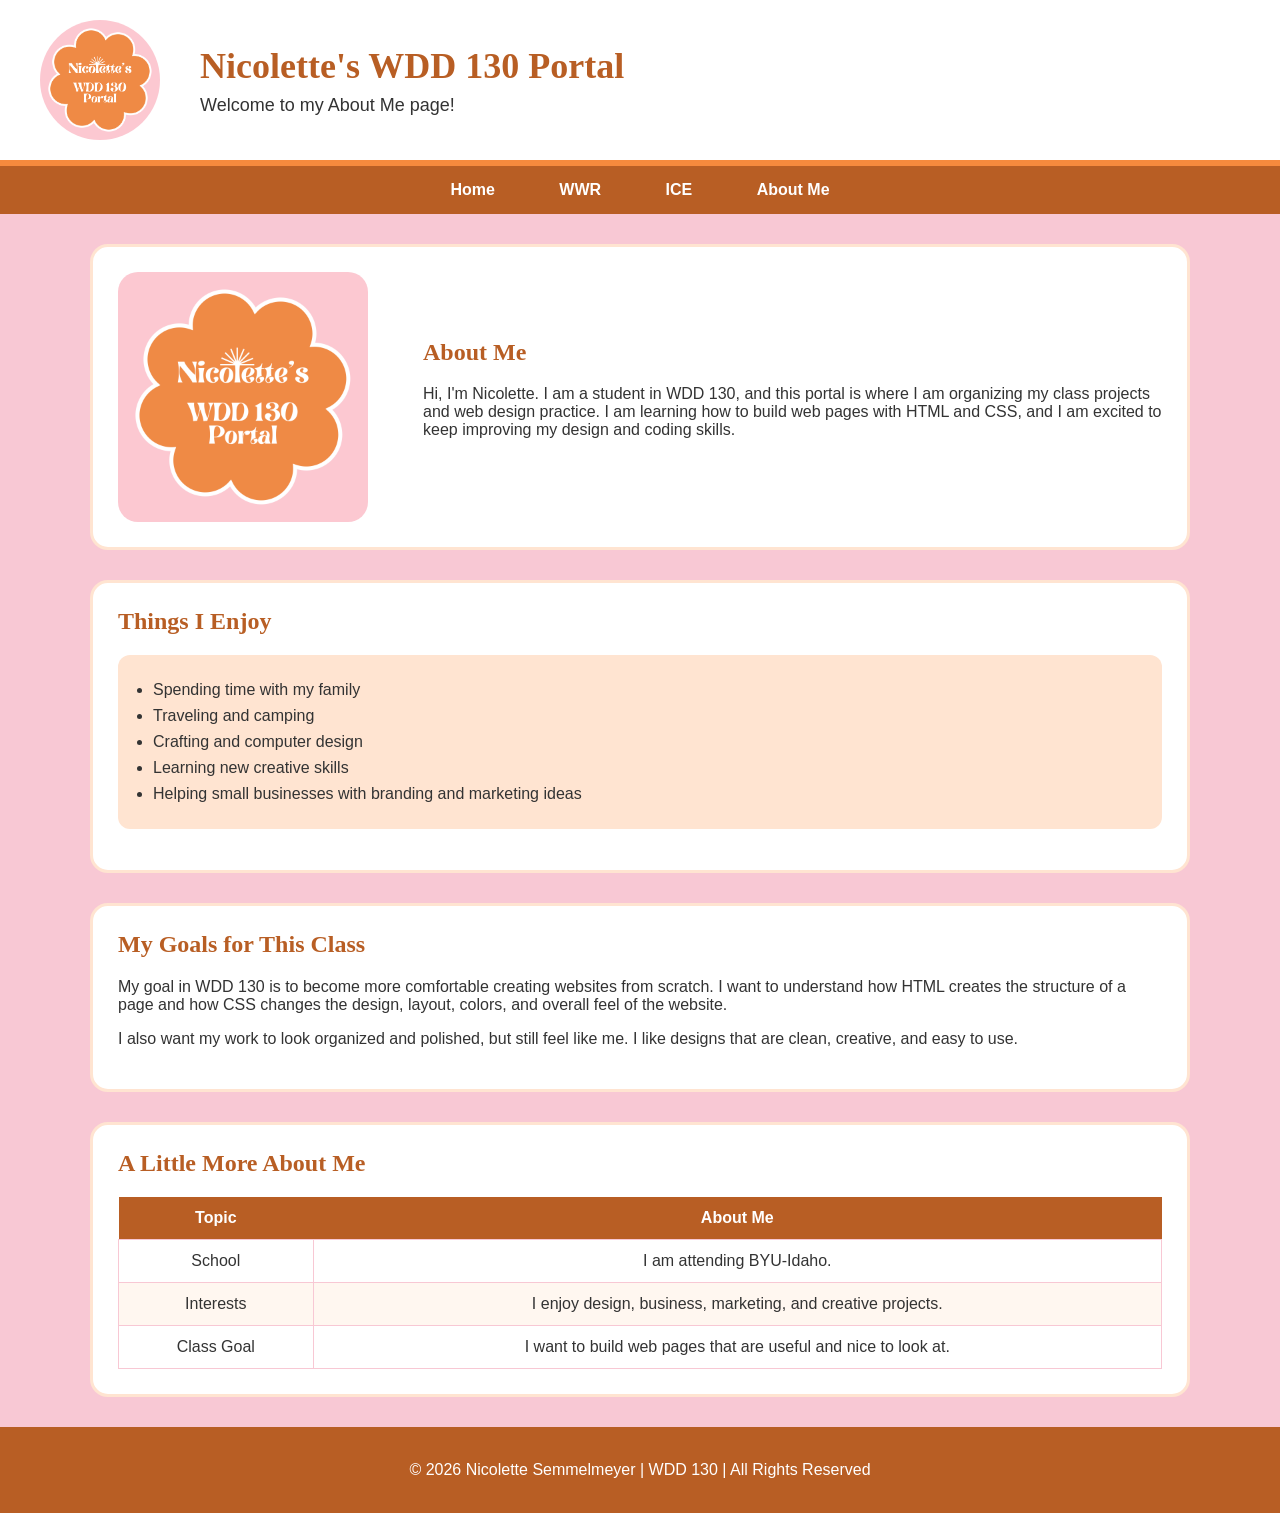
==== about.html @ af9c3a46 "Add pages" ====
<!DOCTYPE html>
<html lang="en">
<head>
    <meta charset="UTF-8">
    <meta name="viewport" content="width=device-width, initial-scale=1.0">
    <title>About Me</title>
    <link rel="stylesheet" href="styles/style.css">
</head>

<body>
    <header>
        <img src="images/portal-logo.png" alt="Nicolette's WDD 130 Portal logo" class="logo">

        <div>
            <h1>Nicolette's WDD 130 Portal</h1>
            <p>Welcome to my About Me page!</p>
        </div>
    </header>

    <nav>
        <a href="index.html">Home</a>
        <a href="wwr/index.html">WWR</a>
        <a href="ice.html">ICE</a>
        <a href="about.html">About Me</a>
    </nav>

    <main>
        <section class="welcome">
            <img src="images/portal-logo.png" alt="Decorative portal logo">

            <div>
                <h2>About Me</h2>
                <p>
                    Hi, I'm Nicolette. I am a student in WDD 130, and this portal is
                    where I am organizing my class projects and web design practice.
                    I am learning how to build web pages with HTML and CSS, and I am
                    excited to keep improving my design and coding skills.
                </p>
            </div>
        </section>

        <section>
            <h2>Things I Enjoy</h2>

            <ul>
                <li>Spending time with my family</li>
                <li>Traveling and camping</li>
                <li>Crafting and computer design</li>
                <li>Learning new creative skills</li>
                <li>Helping small businesses with branding and marketing ideas</li>
            </ul>
        </section>

        <section>
            <h2>My Goals for This Class</h2>

            <p>
                My goal in WDD 130 is to become more comfortable creating websites
                from scratch. I want to understand how HTML creates the structure of
                a page and how CSS changes the design, layout, colors, and overall
                feel of the website.
            </p>

            <p>
                I also want my work to look organized and polished, but still feel
                like me. I like designs that are clean, creative, and easy to use.
            </p>
        </section>

        <section>
            <h2>A Little More About Me</h2>

            <table>
                <thead>
                    <tr>
                        <th>Topic</th>
                        <th>About Me</th>
                    </tr>
                </thead>

                <tbody>
                    <tr>
                        <td>School</td>
                        <td>I am attending BYU-Idaho.</td>
                    </tr>

                    <tr>
                        <td>Interests</td>
                        <td>I enjoy design, business, marketing, and creative projects.</td>
                    </tr>

                    <tr>
                        <td>Class Goal</td>
                        <td>I want to build web pages that are useful and nice to look at.</td>
                    </tr>
                </tbody>
            </table>
        </section>
    </main>

    <footer>
        <p>&copy; 2026 Nicolette Semmelmeyer | WDD 130 | All Rights Reserved</p>
    </footer>
</body>
</html>
---- styles/style.css ----
/* Portal Page Styles */

* {
    box-sizing: border-box;
}

body {
    margin: 0;
    padding: 0;
    font-family: Arial, Helvetica, sans-serif;
    background-color: #F8C8D4;
    color: #333333;
}

/* Header */

header {
    background-color: #FFFFFF;
    display: grid;
    grid-template-columns: 140px 1fr;
    align-items: center;
    gap: 20px;
    padding: 20px 40px;
    border-bottom: 6px solid #F68A3D;
}

header img,
.logo {
    width: 120px;
    border-radius: 50%;
}

header h1 {
    margin: 0;
    font-family: Georgia, serif;
    font-size: 36px;
    color: #B85E24;
}

header p {
    margin: 8px 0 0;
    font-size: 18px;
}

/* Navigation */

nav {
    background-color: #B85E24;
    text-align: center;
    padding: 15px;
}

nav a {
    color: #FFFFFF;
    text-decoration: none;
    font-weight: bold;
    margin: 0 18px;
    padding: 8px 12px;
}

nav a:hover {
    background-color: #F68A3D;
    border-radius: 8px;
}

/* Main Layout */

main {
    width: 90%;
    max-width: 1100px;
    margin: 30px auto;
    display: grid;
    gap: 30px;
}

section {
    background-color: #FFFFFF;
    padding: 25px;
    border-radius: 18px;
    border: 3px solid #FFE4D1;
}

section h2 {
    font-family: Georgia, serif;
    color: #B85E24;
    margin-top: 0;
}

/* Welcome Section for Home Page */

.welcome {
    display: grid;
    grid-template-columns: 280px 1fr;
    align-items: center;
    gap: 25px;
}

.welcome img {
    width: 250px;
    border-radius: 20px;
}

/* General Links */

main a,
article a,
table a {
    color: #B85E24;
    font-weight: bold;
}

/* Lists */

ul {
    background-color: #FFE4D1;
    padding: 18px 35px;
    border-radius: 12px;
}

li {
    margin: 8px 0;
}

/* Articles */

article {
    background-color: #FFF7F0;
    padding: 18px;
    margin-top: 18px;
    border-left: 6px solid #F68A3D;
    border-radius: 10px;
}

article h3 {
    color: #B85E24;
    margin-top: 0;
}

/* Table */

table {
    width: 100%;
    border-collapse: collapse;
    margin-top: 15px;
}

th {
    background-color: #B85E24;
    color: #FFFFFF;
    padding: 12px;
}

td {
    border: 1px solid #F8C8D4;
    padding: 12px;
    text-align: center;
}

tr:nth-child(even) {
    background-color: #FFF7F0;
}

/* Form */

form {
    display: grid;
    gap: 12px;
}

label {
    font-weight: bold;
    color: #B85E24;
}

input,
textarea {
    width: 100%;
    padding: 10px;
    border: 2px solid #F8C8D4;
    border-radius: 8px;
    font-family: Arial, Helvetica, sans-serif;
}

textarea {
    height: 100px;
}

button {
    background-color: #F68A3D;
    color: #FFFFFF;
    border: none;
    padding: 12px 20px;
    border-radius: 10px;
    font-weight: bold;
    cursor: pointer;
}

button:hover {
    background-color: #B85E24;
}

/* ICE Page */

.hero {
    text-align: center;
}

.ice-list {
    display: grid;
    grid-template-columns: 1fr;
    gap: 25px;
    max-width: 900px;
    margin: 30px auto;
    padding: 20px;
    background-color: transparent;
    border: none;
}

.ice-card {
    background-color: #FFFFFF;
    padding: 25px;
    border-radius: 12px;
    border-left: 6px solid #F68A3D;
    box-shadow: 0 4px 10px rgba(0, 0, 0, 0.15);
}

.ice-card h3 {
    margin-top: 0;
    color: #B85E24;
}

.ice-card a {
    display: inline-block;
    margin-top: 10px;
    padding: 10px 18px;
    text-decoration: none;
    background-color: #F68A3D;
    color: #FFFFFF;
    border-radius: 8px;
    font-weight: bold;
}

.ice-card a:hover {
    background-color: #B85E24;
}

/* Footer */

footer {
    background-color: #B85E24;
    color: #FFFFFF;
    text-align: center;
    padding: 18px;
    margin-top: 30px;
}

footer a {
    color: #FFFFFF;
    text-decoration: none;
    font-weight: bold;
}

footer a:hover {
    text-decoration: underline;
}

/* Responsive Layout */

@media screen and (max-width: 700px) {
    header {
        grid-template-columns: 1fr;
        text-align: center;
        padding: 20px;
    }

    header img,
    .logo {
        margin: 0 auto;
    }

    nav a {
        display: block;
        margin: 8px 0;
    }

    .welcome {
        grid-template-columns: 1fr;
        text-align: center;
    }

    .welcome img {
        margin: 0 auto;
    }

    main {
        width: 95%;
    }
}
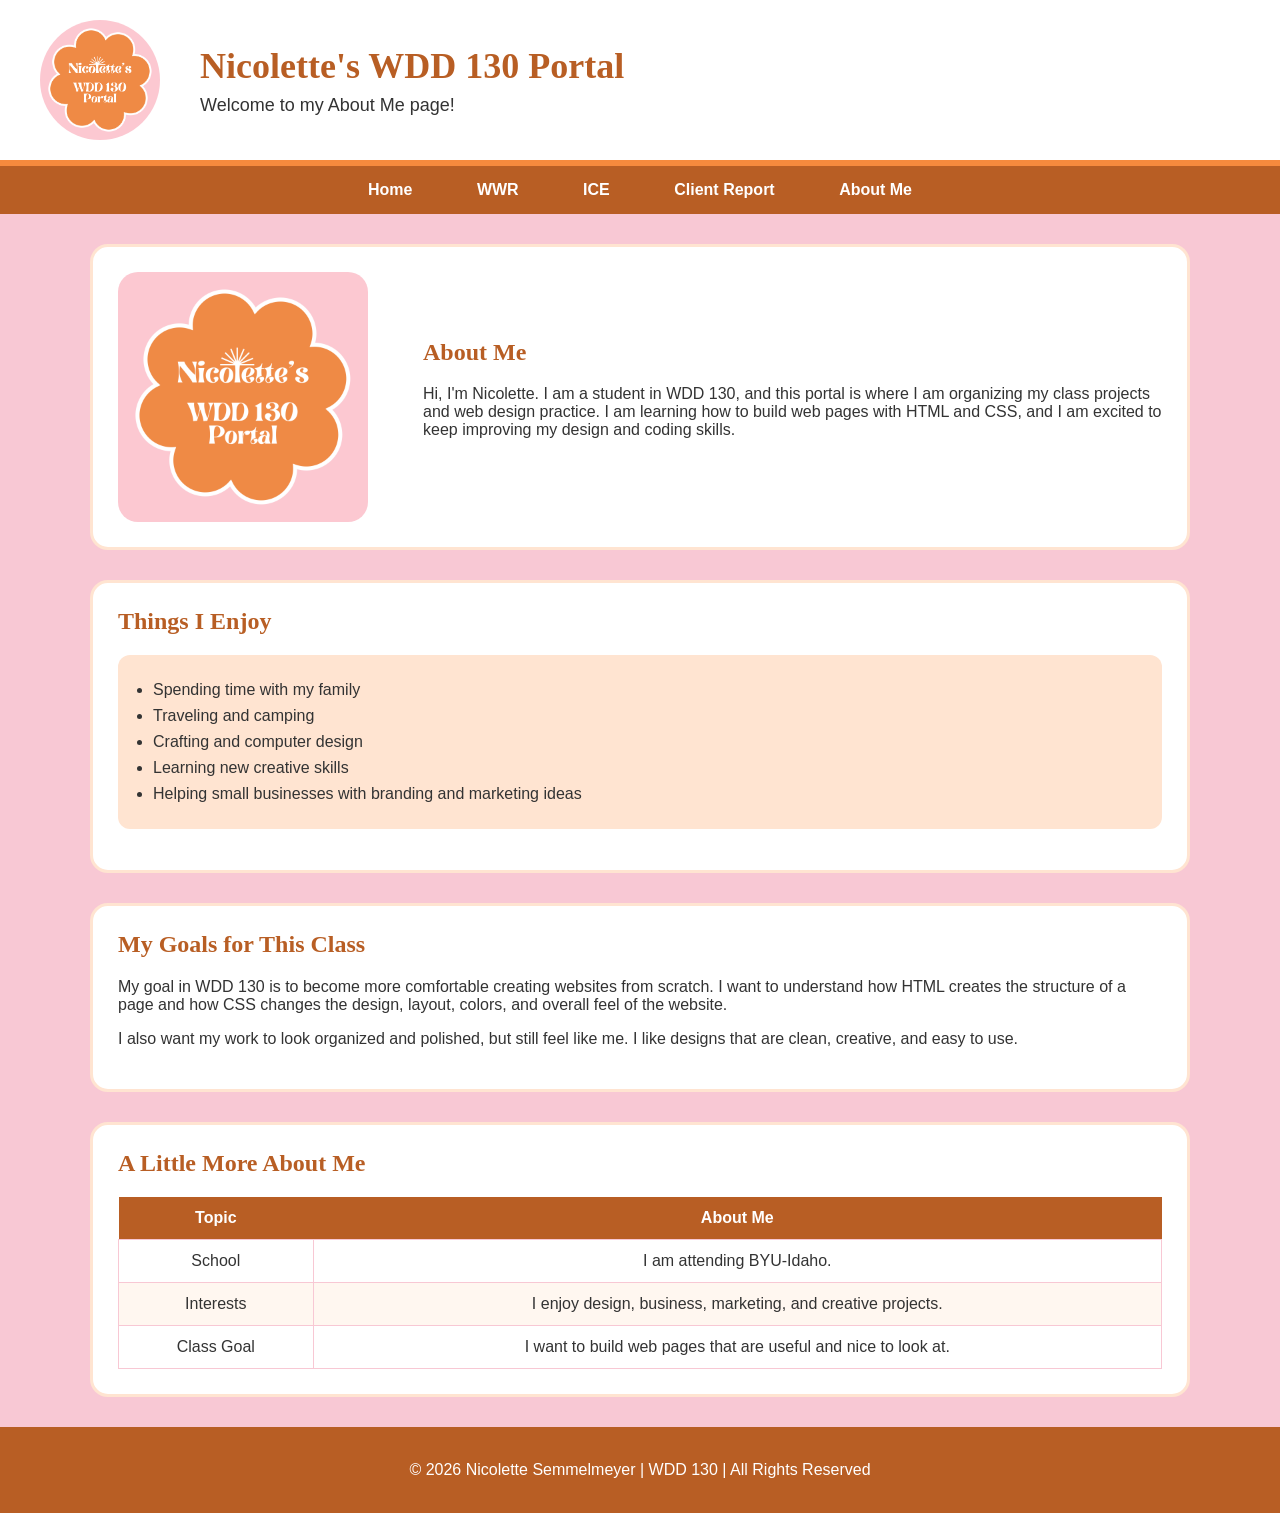
==== commit a47f55a7: "Fixed NAV on all child pages" ====
--- a/about.html
+++ b/about.html
@@ -21,6 +21,7 @@
         <a href="index.html">Home</a>
         <a href="wwr/index.html">WWR</a>
         <a href="ice.html">ICE</a>
+        <a href="client_report.html">Client Report</a>
         <a href="about.html">About Me</a>
     </nav>
 
--- a/styles/style.css
+++ b/styles/style.css
@@ -295,4 +295,97 @@
     main {
         width: 95%;
     }
+}
+/* Client Report Page */
+
+.report-page {
+  margin: 0;
+  font-family: Arial, Helvetica, sans-serif;
+  background: #f6f3ee;
+  color: #2f2f2f;
+}
+
+.report-page header {
+  background: white;
+  text-align: center;
+  padding: 24px 20px 18px;
+  border-bottom: 1px solid #ddd;
+}
+
+.report-page .logo {
+  max-width: 90px;
+  height: auto;
+  display: block;
+  margin: 0 auto 10px;
+}
+
+.report-page header h1 {
+  margin: 0;
+  font-size: 2rem;
+  letter-spacing: 1px;
+}
+
+.report-page nav {
+  background: #2f2f2f;
+  text-align: center;
+  padding: 14px;
+}
+
+.report-page nav a {
+  color: white;
+  text-decoration: none;
+  margin: 0 14px;
+  font-weight: bold;
+  font-size: 0.95rem;
+}
+
+.report-page nav a:hover {
+  text-decoration: underline;
+}
+
+.report-container {
+  max-width: 850px;
+  margin: 35px auto;
+  background: white;
+  padding: 35px 45px;
+  border-radius: 14px;
+  box-shadow: 0 4px 18px rgba(0, 0, 0, 0.08);
+}
+
+.report-container h1 {
+  text-align: center;
+  font-size: 2rem;
+  margin-bottom: 28px;
+  color: #222;
+}
+
+.report-container h2 {
+  margin-top: 32px;
+  margin-bottom: 10px;
+  padding-bottom: 6px;
+  border-bottom: 2px solid #d8cfc3;
+  color: #3b3b3b;
+  font-size: 1.35rem;
+}
+
+.report-container p {
+  line-height: 1.45;
+  margin: 0 0 14px;
+  font-size: 1rem;
+}
+
+.report-container a {
+  color: #6b4f3f;
+  font-weight: bold;
+}
+
+.report-container a:hover {
+  color: #2f2f2f;
+}
+
+.report-page footer {
+  text-align: center;
+  padding: 20px;
+  color: #555;
+  font-size: 0.9rem;
 }
